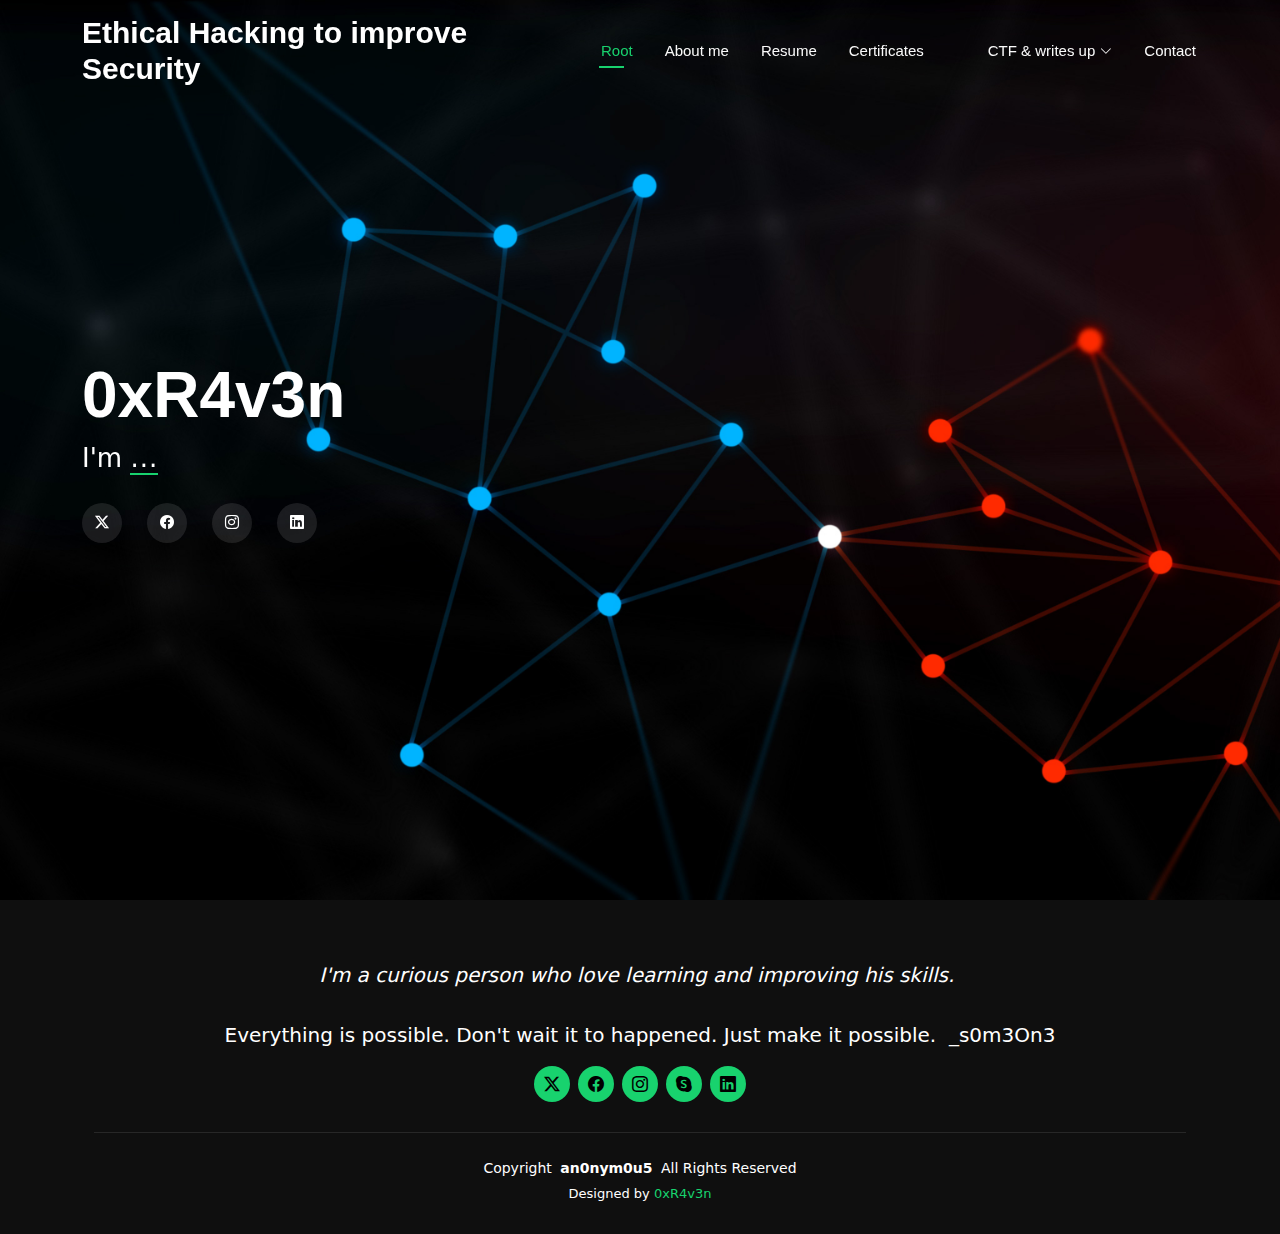
==== index.html @ f0696df4 "Add files via upload" ====
<!DOCTYPE html>
<html lang="en">

<meta http-equiv="Content-Security-Policy" content="default-src 'self'; script-src 'self' https://fonts.googleapis.com; style-src 'self' https://fonts.googleapis.com;">
  <meta charset="utf-8">
  <meta content="width=device-width, initial-scale=1.0" name="viewport">
  <title>Index - 0xR4v3n</title>
  <meta name="description" content="">
  <meta name="keywords" content="">

  <!-- Favicons -->
  <link href="assets/img/favicon.png" rel="icon">
  <link href="assets/img/apple-touch-icon.png" rel="apple-touch-icon">

  <!-- Fonts -->
  <link href="https://fonts.googleapis.com" rel="preconnect">
  <link href="https://fonts.gstatic.com" rel="preconnect" crossorigin>
  <link href="https://fonts.googleapis.com/css2?family=Roboto:ital,wght@0,100;0,300;0,400;0,500;0,700;0,900;1,100;1,300;1,400;1,500;1,700;1,900&family=Poppins:ital,wght@0,100;0,200;0,300;0,400;0,500;0,600;0,700;0,800;0,900;1,100;1,200;1,300;1,400;1,500;1,600;1,700;1,800;1,900&family=Raleway:ital,wght@0,100;0,200;0,300;0,400;0,500;0,600;0,700;0,800;0,900;1,100;1,200;1,300;1,400;1,500;1,600;1,700;1,800;1,900&display=swap" rel="stylesheet">

  <!-- Vendor CSS Files -->
  <link href="assets/vendor/bootstrap/css/bootstrap.min.css" rel="stylesheet">
  <link href="assets/vendor/bootstrap-icons/bootstrap-icons.css" rel="stylesheet">
  <link href="assets/vendor/aos/aos.css" rel="stylesheet">
  <link href="assets/vendor/swiper/swiper-bundle.min.css" rel="stylesheet">
  <link href="assets/vendor/glightbox/css/glightbox.min.css" rel="stylesheet">

  <!-- Main CSS File -->
  <link href="assets/css/main.css" rel="stylesheet">

  <!-- =======================================================
  * Template Name: Personal
  * Template URL: https://bootstrapmade.com/personal-free-resume-bootstrap-template/
  * Updated: Aug 07 2024 with Bootstrap v5.3.3
  * Author: BootstrapMade.com
  * License: https://bootstrapmade.com/license/
  ======================================================== -->
</head>

<body class="index-page">

  <header id="header" class="header d-flex align-items-center fixed-top">
    <div class="container-fluid container-xl position-relative d-flex align-items-center justify-content-between">

      <a href="index.html" class="logo d-flex align-items-center">
        <!-- Uncomment the line below if you also wish to use an image logo -->
        <!-- <img src="assets/img/logo.png" alt=""> -->
        <h1 class="sitename">Ethical Hacking to improve Security</h1>
      </a>

      <nav id="navmenu" class="navmenu">
        <ul>
          <li><a href="index.html" class="active">Root</a></li>
          <li><a href="about.html">About me</a></li>
          <li><a href="resume.html">Resume</a></li>
          <li><a href="services.html">Certificates</a></li>
          <li><a href="portfolio.html"></a></li>
          <li class="dropdown"><a href="#"><span>CTF & writes up</span> <i class="bi bi-chevron-down toggle-dropdown"></i></a>
            <ul>
              <li><a href="#">Hack the Box</a></li>
              <li class="dropdown"><a href="#"><span>TryHackMe</span> <i class="bi bi-chevron-down toggle-dropdown"></i></a>
                <ul>
                  <li><a href="#">Deep Dropdown 1</a></li>
                  <li><a href="#">Deep Dropdown 2</a></li>
                  <li><a href="#">Deep Dropdown 3</a></li>
                  <li><a href="#">Deep Dropdown 4</a></li>
                  <li><a href="#">Deep Dropdown 5</a></li>
                </ul>
              </li>
              <li><a href="#">Dropdown 2</a></li>
              <li><a href="#">Dropdown 3</a></li>
              <li><a href="#">Dropdown 4</a></li>
            </ul>
          </li>
          <li><a href="contact.html">Contact</a></li>
        </ul>
        <i class="mobile-nav-toggle d-xl-none bi bi-list"></i>
      </nav>

    </div>
  </header>

  <main class="main">

    <!-- Hero Section -->
    <section id="hero" class="hero section dark-background">

      <img src="assets/img/hero-bg.jpg" alt="" data-aos="fade-in">

      <div class="container" data-aos="zoom-out" data-aos-delay="100">
        <h2>0xR4v3n</h2>
        <p>I'm <span class="typed" data-typed-items="Ethical-Hacker, Red Teamer, Jr. Pentester">...</span><span class="typed-cursor typed-cursor--blink"></span></p>
        <div class="social-links">
          <a href="#"><i class="bi bi-twitter-x"></i></a>
          <a href="#"><i class="bi bi-facebook"></i></a>
          <a href="#"><i class="bi bi-instagram"></i></a>
          <a href="#"><i class="bi bi-linkedin"></i></a>
        </div>
      </div>

    </section><!-- /Hero Section -->

  </main>

  <footer id="footer" class="footer dark-background">
    <div class="container">
      <p class="sitename"WHO AM I ? </p>
        <div class="blockquote justify-content-center">
          <p>I'm a curious person who love learning and improving his skills.&nbsp;</p>
          <blockquote>Everything is possible. Don't wait it to happened. Just make it possible.&nbsp; _s0m3On3</blockquote>
        </div>
      <div class="social-links d-flex justify-content-center">
        <a href=""><i class="bi bi-twitter-x"></i></a>
        <a href=""><i class="bi bi-facebook"></i></a>
        <a href=""><i class="bi bi-instagram"></i></a>
        <a href=""><i class="bi bi-skype"></i></a>
        <a href=""><i class="bi bi-linkedin"></i></a>
      </div>
      <div class="container">
        <div class="copyright">
          <span>Copyright</span> <strong class="px-1 sitename">an0nym0u5</strong> <span>All Rights Reserved</span>
        </div>
        <div class="credits">
          <!-- All the links in the footer should remain intact. -->
          <!-- You can delete the links only if you've purchased the pro version. -->
          <!-- Licensing information: https://bootstrapmade.com/license/ -->
          <!-- Purchase the pro version with working PHP/AJAX contact form: [buy-url] -->
          Designed by <a href="https://bootstrapmade.com/">0xR4v3n</a>
        </div>
      </div>
    </div>
  </footer>

  <!-- Scroll Top -->
  <a href="#" id="scroll-top" class="scroll-top d-flex align-items-center justify-content-center"><i class="bi bi-arrow-up-short"></i></a>

  <!-- Preloader -->
  <div id="preloader"></div>

  <!-- Vendor JS Files -->
  <script src="assets/vendor/bootstrap/js/bootstrap.bundle.min.js"></script>
  <script src="assets/vendor/php-email-form/validate.js"></script>
  <script src="assets/vendor/aos/aos.js"></script>
  <script src="assets/vendor/typed.js/typed.umd.js"></script>
  <script src="assets/vendor/purecounter/purecounter_vanilla.js"></script>
  <script src="assets/vendor/waypoints/noframework.waypoints.js"></script>
  <script src="assets/vendor/swiper/swiper-bundle.min.js"></script>
  <script src="assets/vendor/glightbox/js/glightbox.min.js"></script>
  <script src="assets/vendor/imagesloaded/imagesloaded.pkgd.min.js"></script>
  <script src="assets/vendor/isotope-layout/isotope.pkgd.min.js"></script>

  <!-- Main JS File -->
  <script src="assets/js/main.js"></script>

</body>

</html>
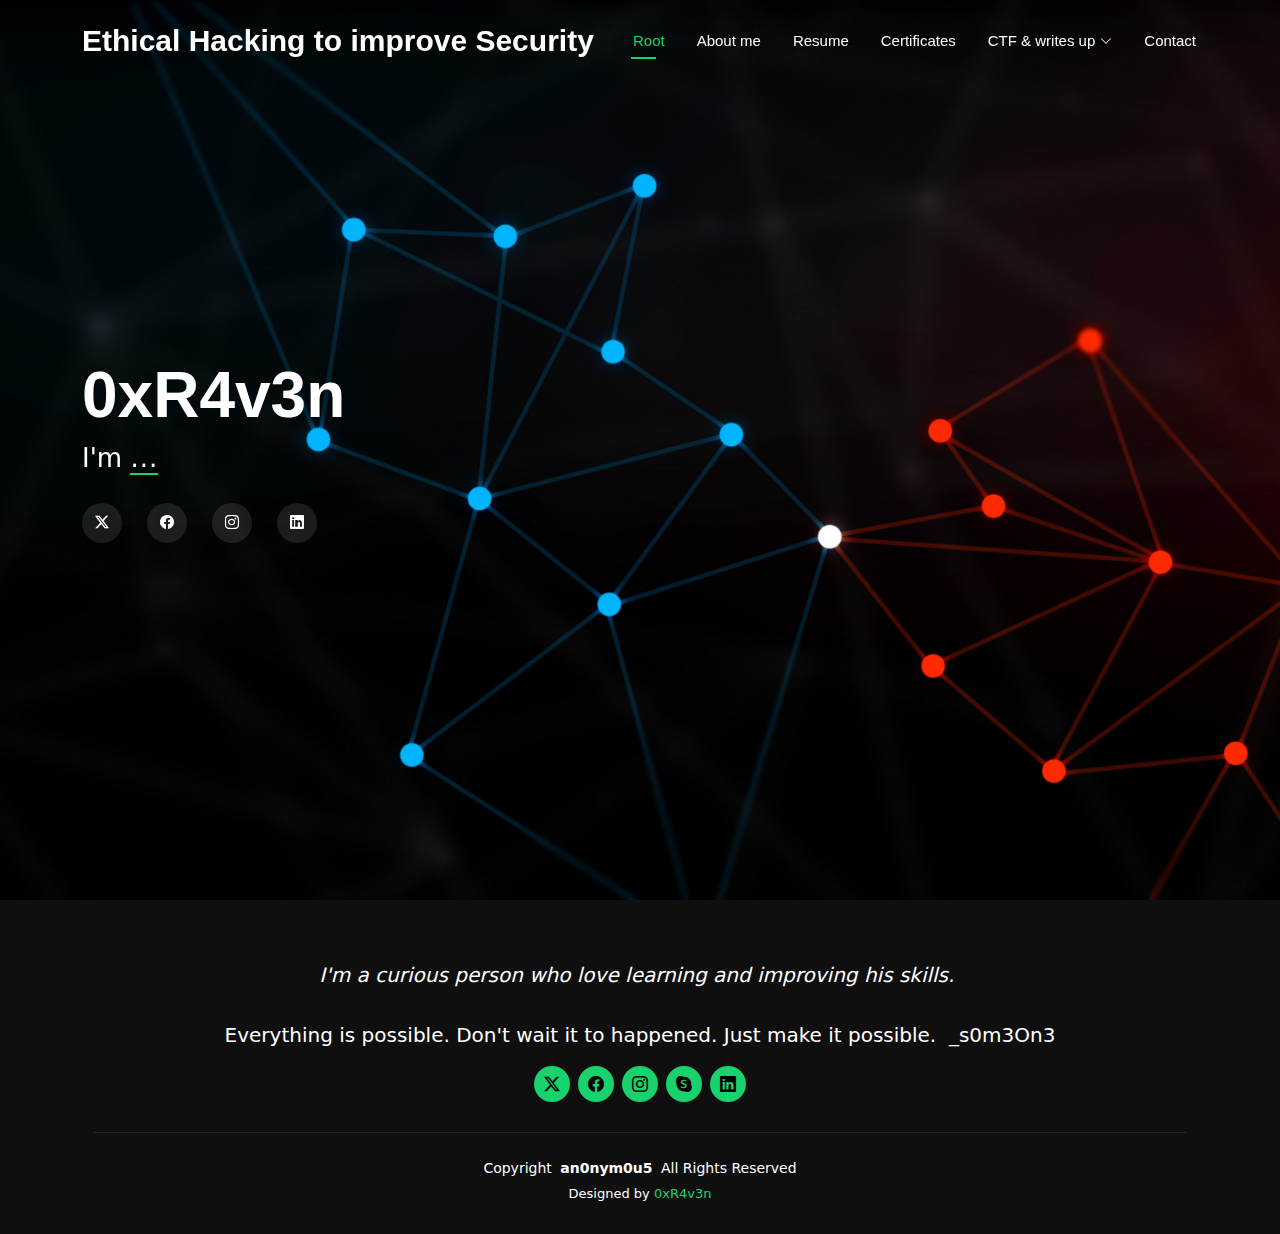
==== commit 0c532045: "Update index.html" ====
--- a/index.html
+++ b/index.html
@@ -26,14 +26,7 @@
 
   <!-- Main CSS File -->
   <link href="assets/css/main.css" rel="stylesheet">
-
-  <!-- =======================================================
-  * Template Name: Personal
-  * Template URL: https://bootstrapmade.com/personal-free-resume-bootstrap-template/
-  * Updated: Aug 07 2024 with Bootstrap v5.3.3
-  * Author: BootstrapMade.com
-  * License: https://bootstrapmade.com/license/
-  ======================================================== -->
+  
 </head>
 
 <body class="index-page">
@@ -53,22 +46,16 @@
           <li><a href="about.html">About me</a></li>
           <li><a href="resume.html">Resume</a></li>
           <li><a href="services.html">Certificates</a></li>
-          <li><a href="portfolio.html"></a></li>
           <li class="dropdown"><a href="#"><span>CTF & writes up</span> <i class="bi bi-chevron-down toggle-dropdown"></i></a>
             <ul>
               <li><a href="#">Hack the Box</a></li>
               <li class="dropdown"><a href="#"><span>TryHackMe</span> <i class="bi bi-chevron-down toggle-dropdown"></i></a>
                 <ul>
-                  <li><a href="#">Deep Dropdown 1</a></li>
-                  <li><a href="#">Deep Dropdown 2</a></li>
-                  <li><a href="#">Deep Dropdown 3</a></li>
-                  <li><a href="#">Deep Dropdown 4</a></li>
-                  <li><a href="#">Deep Dropdown 5</a></li>
+                  <li><a href="#">CTF </a></li>
+                  <li><a href="#">Write Ups</a></li>
                 </ul>
               </li>
-              <li><a href="#">Dropdown 2</a></li>
-              <li><a href="#">Dropdown 3</a></li>
-              <li><a href="#">Dropdown 4</a></li>
+              <li><a href="#">PortSwigger</a></li>
             </ul>
           </li>
           <li><a href="contact.html">Contact</a></li>
@@ -153,4 +140,4 @@
 
 </body>
 
-</html>+</html>
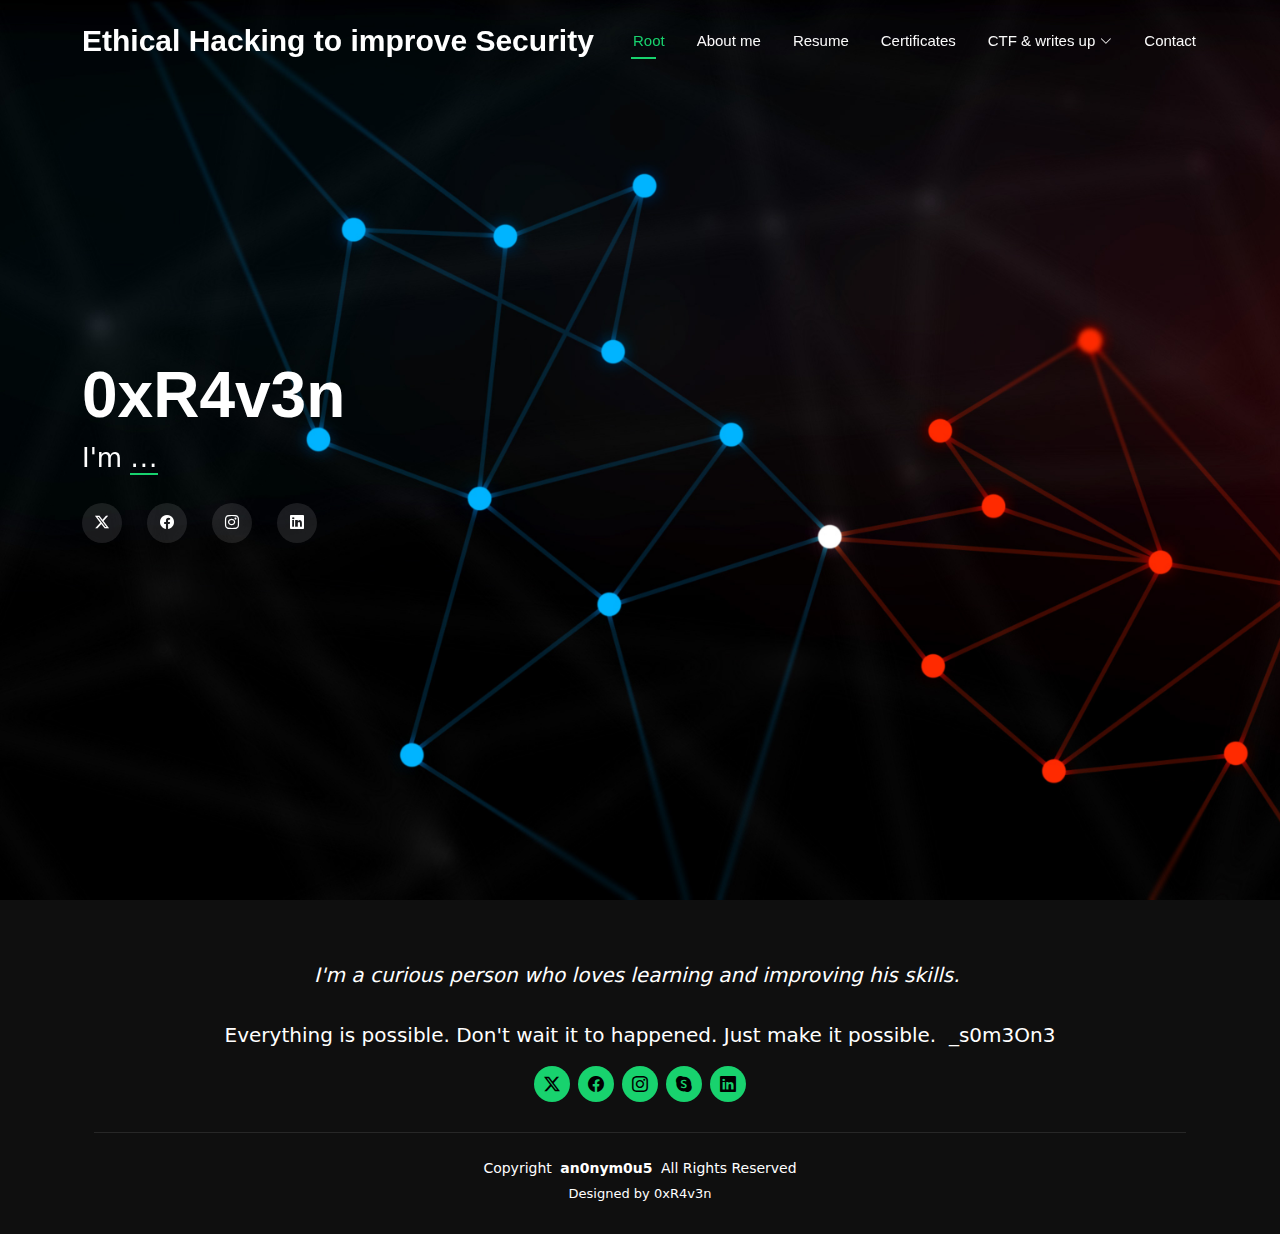
==== commit fa9c23f7: "Update index.html" ====
--- a/index.html
+++ b/index.html
@@ -92,7 +92,7 @@
     <div class="container">
       <p class="sitename"WHO AM I ? </p>
         <div class="blockquote justify-content-center">
-          <p>I'm a curious person who love learning and improving his skills.&nbsp;</p>
+          <p>I'm a curious person who loves learning and improving his skills.&nbsp;</p>
           <blockquote>Everything is possible. Don't wait it to happened. Just make it possible.&nbsp; _s0m3On3</blockquote>
         </div>
       <div class="social-links d-flex justify-content-center">
@@ -107,11 +107,7 @@
           <span>Copyright</span> <strong class="px-1 sitename">an0nym0u5</strong> <span>All Rights Reserved</span>
         </div>
         <div class="credits">
-          <!-- All the links in the footer should remain intact. -->
-          <!-- You can delete the links only if you've purchased the pro version. -->
-          <!-- Licensing information: https://bootstrapmade.com/license/ -->
-          <!-- Purchase the pro version with working PHP/AJAX contact form: [buy-url] -->
-          Designed by <a href="https://bootstrapmade.com/">0xR4v3n</a>
+          Designed by <a>0xR4v3n</a>
         </div>
       </div>
     </div>
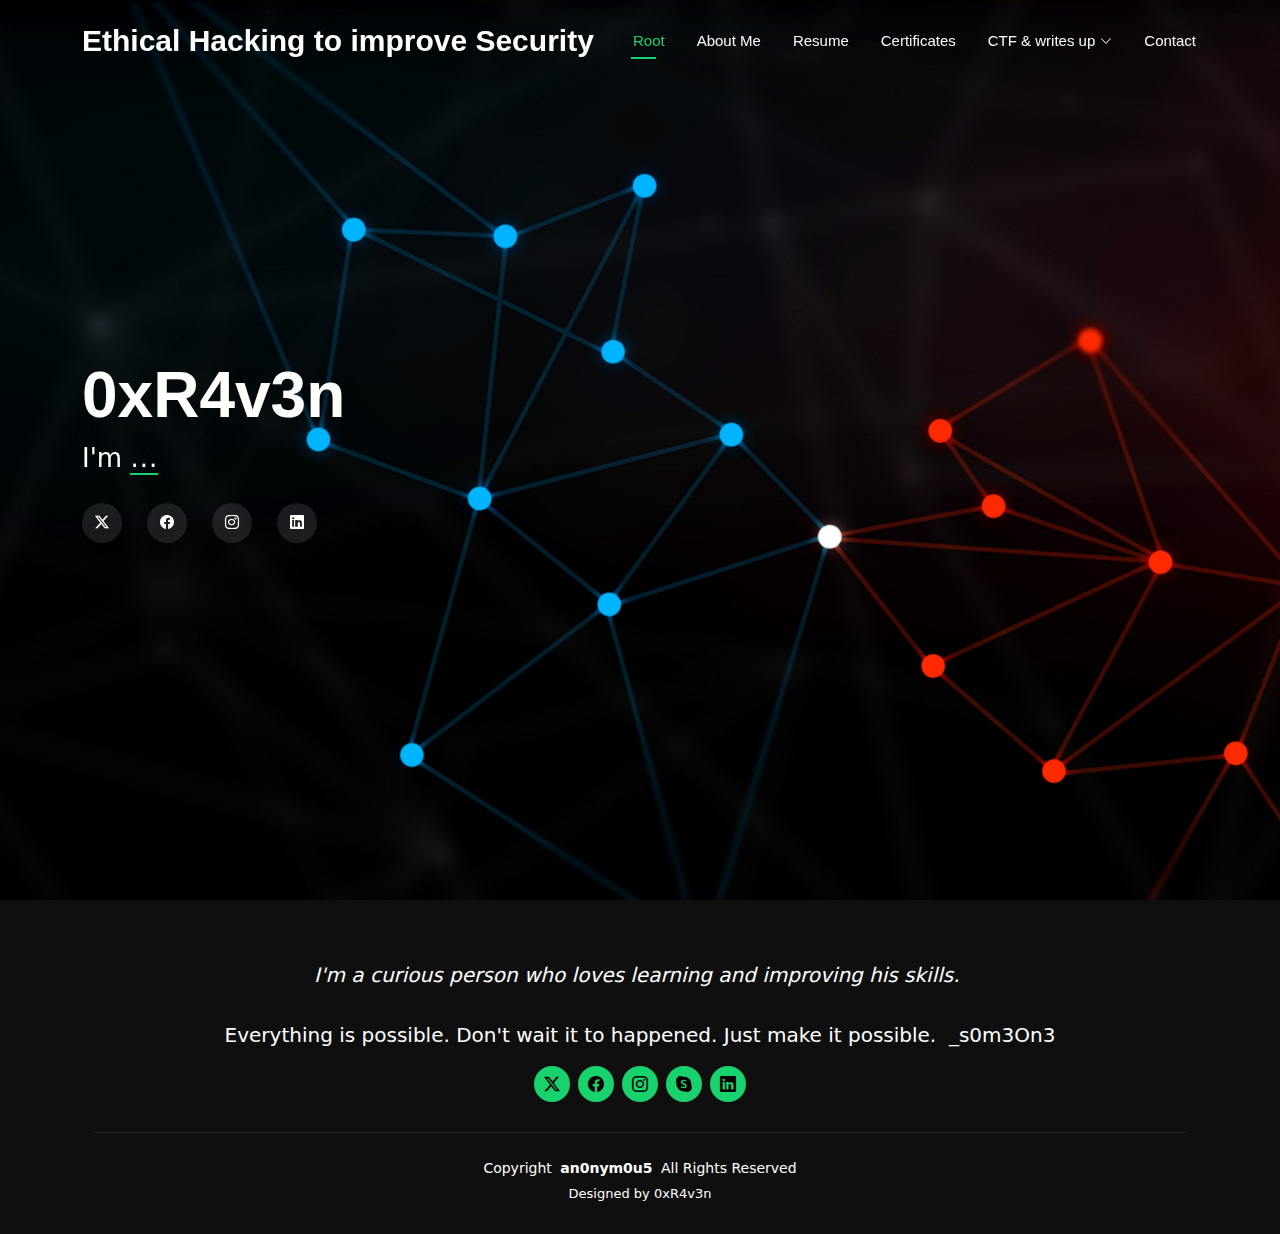
==== commit 6eb2d229: "Update index.html" ====
--- a/index.html
+++ b/index.html
@@ -43,7 +43,7 @@
       <nav id="navmenu" class="navmenu">
         <ul>
           <li><a href="index.html" class="active">Root</a></li>
-          <li><a href="about.html">About me</a></li>
+          <li><a href="about.html">About Me</a></li>
           <li><a href="resume.html">Resume</a></li>
           <li><a href="services.html">Certificates</a></li>
           <li class="dropdown"><a href="#"><span>CTF & writes up</span> <i class="bi bi-chevron-down toggle-dropdown"></i></a>
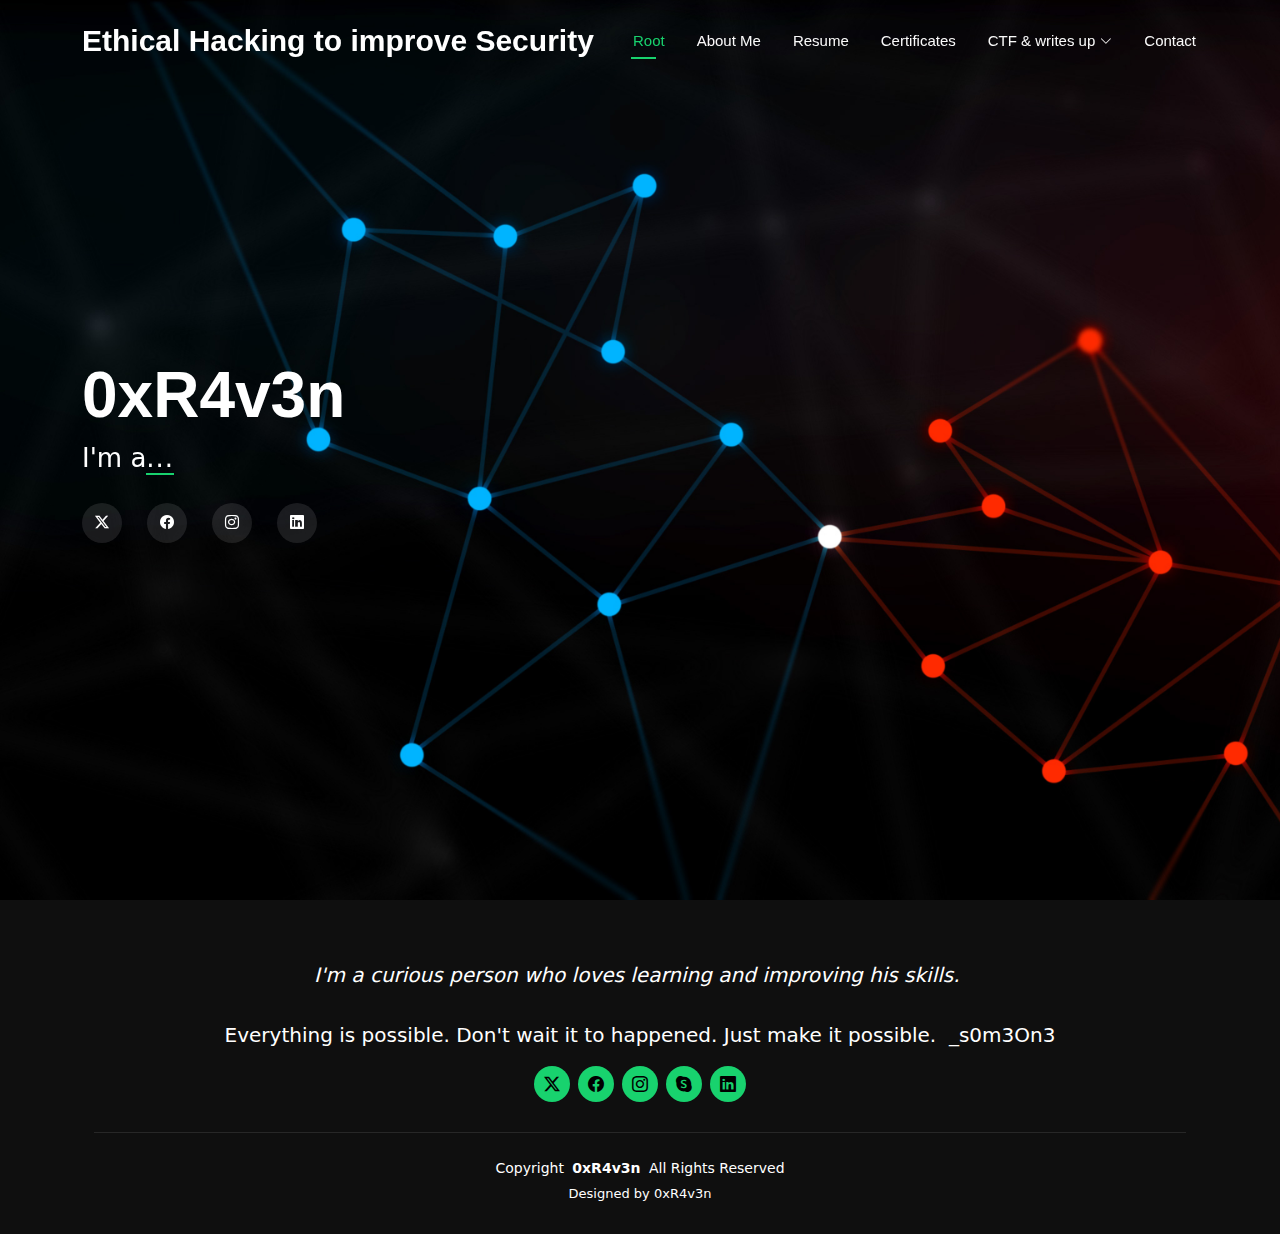
==== commit 7cc5c15f: "Update services.html" ====
--- a/index.html
+++ b/index.html
@@ -75,7 +75,7 @@
 
       <div class="container" data-aos="zoom-out" data-aos-delay="100">
         <h2>0xR4v3n</h2>
-        <p>I'm <span class="typed" data-typed-items="Ethical-Hacker, Red Teamer, Jr. Pentester">...</span><span class="typed-cursor typed-cursor--blink"></span></p>
+        <p>I'm a<span class="typed" data-typed-items="Ethical Hacker, Red Teamer, Jr. Pentester">...</span><span class="typed-cursor typed-cursor--blink"></span></p>
         <div class="social-links">
           <a href="#"><i class="bi bi-twitter-x"></i></a>
           <a href="#"><i class="bi bi-facebook"></i></a>
@@ -90,7 +90,7 @@
 
   <footer id="footer" class="footer dark-background">
     <div class="container">
-      <p class="sitename"WHO AM I ? </p>
+      <p class="sitename"WHO AM I ?></p>
         <div class="blockquote justify-content-center">
           <p>I'm a curious person who loves learning and improving his skills.&nbsp;</p>
           <blockquote>Everything is possible. Don't wait it to happened. Just make it possible.&nbsp; _s0m3On3</blockquote>
@@ -104,7 +104,7 @@
       </div>
       <div class="container">
         <div class="copyright">
-          <span>Copyright</span> <strong class="px-1 sitename">an0nym0u5</strong> <span>All Rights Reserved</span>
+          <span>Copyright</span> <strong class="px-1 sitename">0xR4v3n</strong> <span>All Rights Reserved</span>
         </div>
         <div class="credits">
           Designed by <a>0xR4v3n</a>
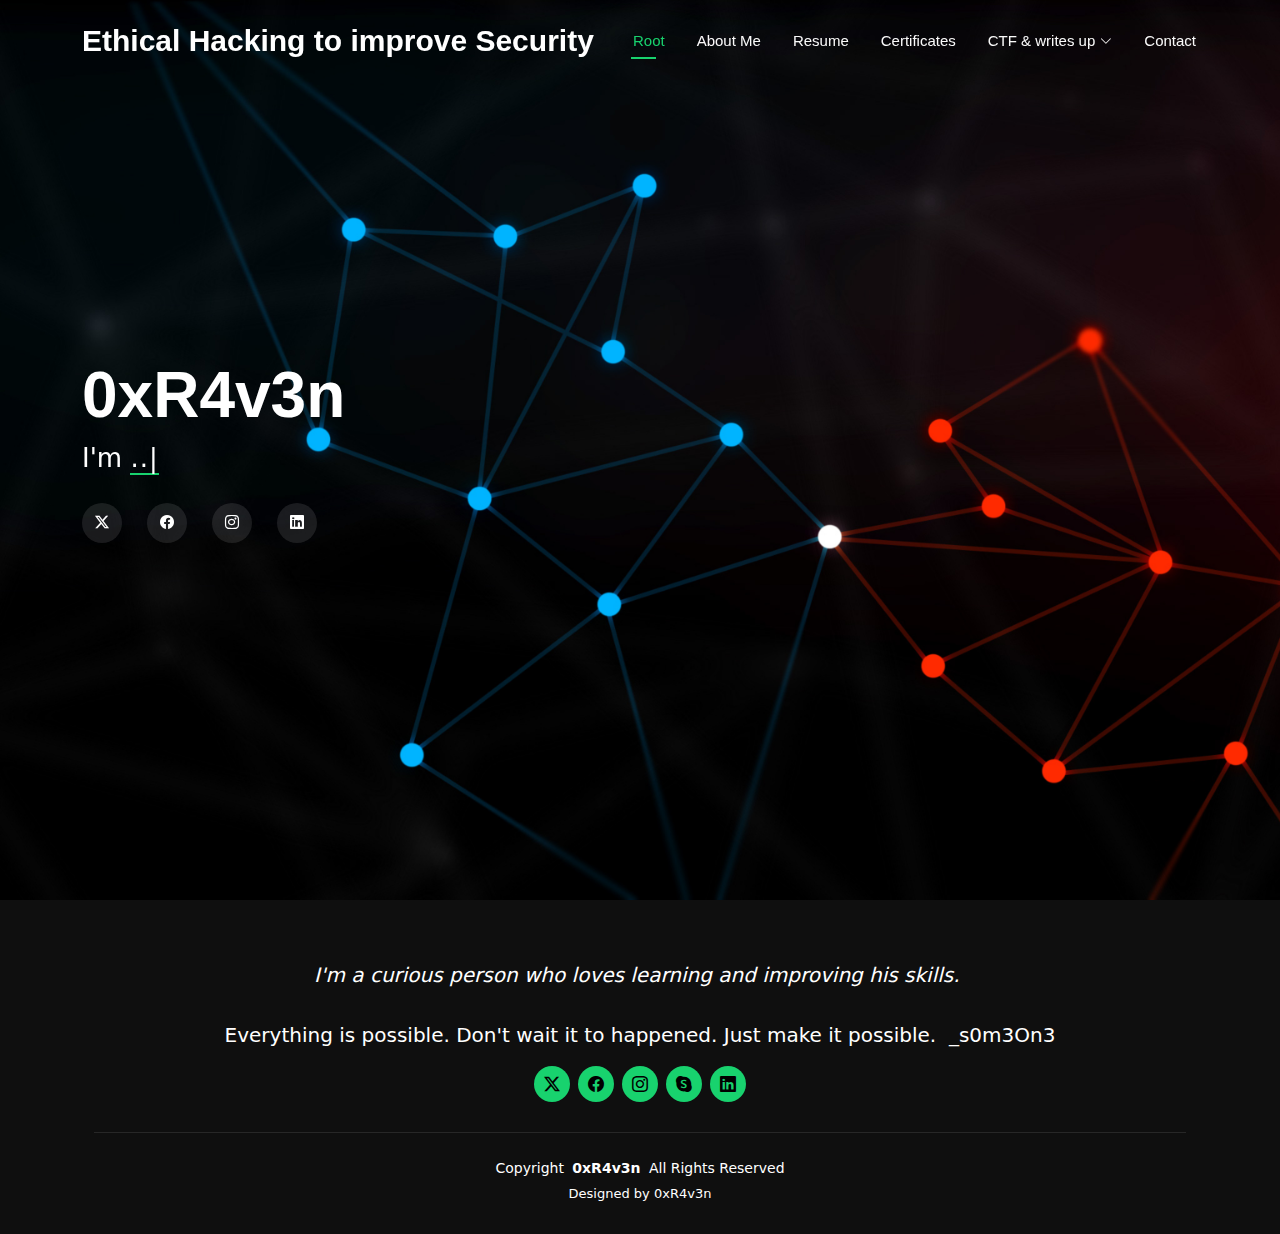
==== commit 22f65d1f: "ok" ====
--- a/index.html
+++ b/index.html
@@ -9,7 +9,7 @@
   <meta name="keywords" content="">
 
   <!-- Favicons -->
-  <link href="assets/img/favicon.png" rel="icon">
+  <link href="assets/img/favicon.jpg" rel="icon">
   <link href="assets/img/apple-touch-icon.png" rel="apple-touch-icon">
 
   <!-- Fonts -->
@@ -75,7 +75,7 @@
 
       <div class="container" data-aos="zoom-out" data-aos-delay="100">
         <h2>0xR4v3n</h2>
-        <p>I'm a<span class="typed" data-typed-items="Ethical Hacker, Red Teamer, Jr. Pentester">...</span><span class="typed-cursor typed-cursor--blink"></span></p>
+        <p>I'm <span class="typed" data-typed-items="Ethical Hacker, Red Teamer, Jr. Pentester">...</span><span class="typed-cursor typed-cursor--blink"></span></p>
         <div class="social-links">
           <a href="#"><i class="bi bi-twitter-x"></i></a>
           <a href="#"><i class="bi bi-facebook"></i></a>
@@ -130,6 +130,7 @@
   <script src="assets/vendor/glightbox/js/glightbox.min.js"></script>
   <script src="assets/vendor/imagesloaded/imagesloaded.pkgd.min.js"></script>
   <script src="assets/vendor/isotope-layout/isotope.pkgd.min.js"></script>
+  <script src="https://cdn.jsdelivr.net/npm/typed.js@2.0.12"></script>
 
   <!-- Main JS File -->
   <script src="assets/js/main.js"></script>
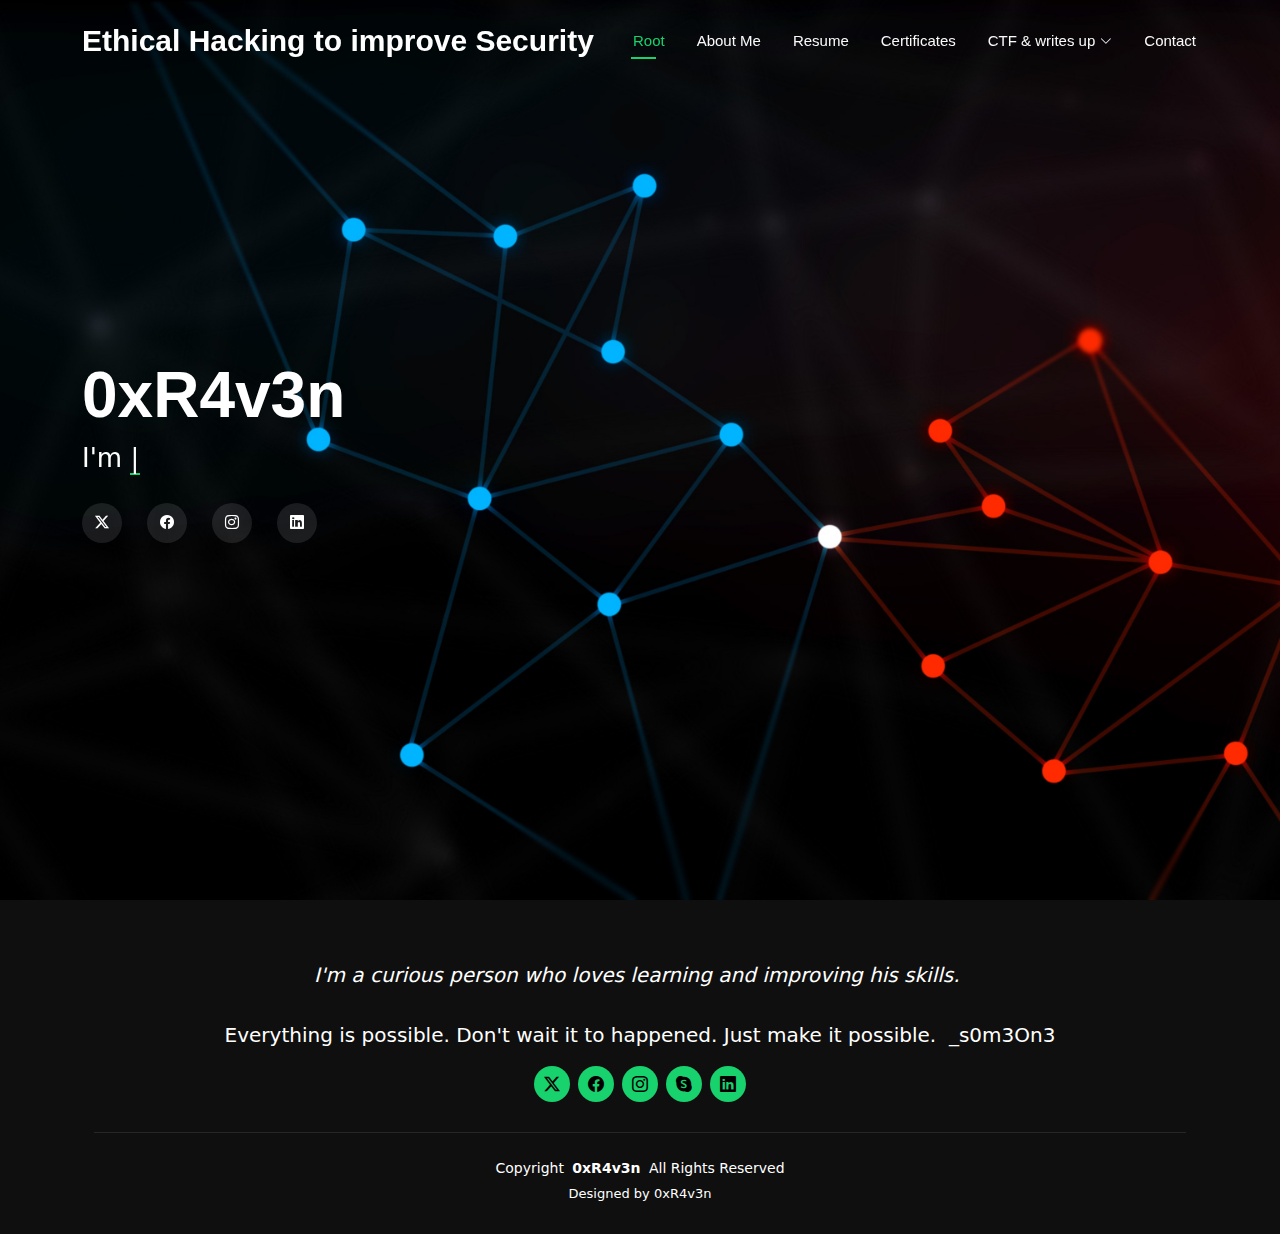
==== commit 00e7604a: "." ====
--- a/index.html
+++ b/index.html
@@ -10,7 +10,6 @@
 
   <!-- Favicons -->
   <link href="assets/img/favicon.jpg" rel="icon">
-  <link href="assets/img/apple-touch-icon.png" rel="apple-touch-icon">
 
   <!-- Fonts -->
   <link href="https://fonts.googleapis.com" rel="preconnect">
@@ -75,7 +74,7 @@
 
       <div class="container" data-aos="zoom-out" data-aos-delay="100">
         <h2>0xR4v3n</h2>
-        <p>I'm <span class="typed" data-typed-items="Ethical Hacker, Red Teamer, Jr. Pentester">...</span><span class="typed-cursor typed-cursor--blink"></span></p>
+        <p>I'm <span class="typed" data-typed-items="Ethical Hacker, Red Teamer, Jr. Pentester"></span><span class="typed-cursor typed-cursor--blink"></span></p>
         <div class="social-links">
           <a href="#"><i class="bi bi-twitter-x"></i></a>
           <a href="#"><i class="bi bi-facebook"></i></a>
--- a/assets/css/main.css
+++ b/assets/css/main.css
@@ -1,15 +1,3 @@
-/**
-* Template Name: Personal
-* Template URL: https://bootstrapmade.com/personal-free-resume-bootstrap-template/
-* Updated: Aug 07 2024 with Bootstrap v5.3.3
-* Author: BootstrapMade.com
-* License: https://bootstrapmade.com/license/
-*/
-
-/*--------------------------------------------------------------
-# Font & Color Variables
-# Help: https://bootstrapmade.com/color-system/
---------------------------------------------------------------*/
 /* Fonts */
 :root {
   --default-font: "Woff",  system-ui, -apple-system, "Segoe UI", Woff, "Helvetica Neue", Arial, "Noto Sans", "Liberation Sans", sans-serif, "Apple Color Emoji", "Segoe UI Emoji", "Segoe UI Symbol", "Noto Color Emoji";
@@ -17,7 +5,7 @@
   --nav-font: "Woff",  sans-serif;
 }
 
-/* Global Colors - The following color variables are used throughout the website. Updating them here will change the color scheme of the entire website */
+/* Global Colors */
 :root { 
   --background-color: #000000; /* Background color for the entire website, including individual sections */
   --default-color: #fafafa; /* Default color used for the majority of the text content across the entire website */
@@ -27,7 +15,7 @@
   --contrast-color: #000000; /* Contrast color for text, ensuring readability against backgrounds of accent, heading, or default colors. */
 }
 
-/* Nav Menu Colors - The following color variables are used specifically for the navigation menu. They are separate from the global colors to allow for more customization options */
+/* Nav Menu Colors */
 :root {
   --nav-color: #fafafa;  /* The default color of the main navmenu links */
   --nav-hover-color: #18d26e; /* Applied to main navmenu links when they are hovered over or active */
@@ -37,7 +25,7 @@
   --nav-dropdown-hover-color: #18d26e; /* Similar to --nav-hover-color, this color is applied to dropdown navigation links when they are hovered over. */
 }
 
-/* Color Presets - These classes override global colors when applied to any section or element, providing reuse of the sam color scheme. */
+/* Color Presets */
 
 .light-background {
   --background-color: #1a1a1a;
@@ -85,58 +73,6 @@
 h6 {
   color: var(--heading-color);
   font-family: var(--heading-font);
-}
-
-/* PHP Email Form Messages
-------------------------------*/
-.php-email-form .error-message {
-  display: none;
-  background: #df1529;
-  color: #ffffff;
-  text-align: left;
-  padding: 15px;
-  margin-bottom: 24px;
-  font-weight: 600;
-}
-
-.php-email-form .sent-message {
-  display: none;
-  color: #ffffff;
-  background: #059652;
-  text-align: center;
-  padding: 15px;
-  margin-bottom: 24px;
-  font-weight: 600;
-}
-
-.php-email-form .loading {
-  display: none;
-  background: var(--surface-color);
-  text-align: center;
-  padding: 15px;
-  margin-bottom: 24px;
-}
-
-.php-email-form .loading:before {
-  content: "";
-  display: inline-block;
-  border-radius: 50%;
-  width: 24px;
-  height: 24px;
-  margin: 0 10px -6px 0;
-  border: 3px solid var(--accent-color);
-  border-top-color: var(--surface-color);
-  animation: php-email-form-loading 1s linear infinite;
-}
-
-@keyframes php-email-form-loading {
-  0% {
-    transform: rotate(0deg);
-  }
-
-  100% {
-    transform: rotate(360deg);
-  }
 }
 
 /*--------------------------------------------------------------
@@ -910,92 +846,6 @@
 }
 
 /*--------------------------------------------------------------
-# Testimonials Section
---------------------------------------------------------------*/
-.testimonials .testimonials-carousel,
-.testimonials .testimonials-slider {
-  overflow: hidden;
-}
-
-.testimonials .testimonial-item {
-  box-sizing: content-box;
-  min-height: 320px;
-}
-
-.testimonials .testimonial-item .testimonial-img {
-  width: 90px;
-  border-radius: 50%;
-  margin: -40px 0 0 40px;
-  position: relative;
-  z-index: 2;
-  border: 6px solid var(--background-color);
-}
-
-.testimonials .testimonial-item h3 {
-  font-size: 18px;
-  font-weight: bold;
-  margin: 10px 0 5px 45px;
-}
-
-.testimonials .testimonial-item h4 {
-  font-size: 14px;
-  color: color-mix(in srgb, var(--default-color), transparent 20%);
-  margin: 0 0 0 45px;
-}
-
-.testimonials .testimonial-item .quote-icon-left,
-.testimonials .testimonial-item .quote-icon-right {
-  color: color-mix(in srgb, var(--accent-color), transparent 50%);
-  font-size: 26px;
-  line-height: 0;
-}
-
-.testimonials .testimonial-item .quote-icon-left {
-  display: inline-block;
-  left: -5px;
-  position: relative;
-}
-
-.testimonials .testimonial-item .quote-icon-right {
-  display: inline-block;
-  right: -5px;
-  position: relative;
-  top: 10px;
-  transform: scale(-1, -1);
-}
-
-.testimonials .testimonial-item p {
-  font-style: italic;
-  margin: 0 15px 0 15px;
-  padding: 20px 20px 60px 20px;
-  background: var(--surface-color);
-  border-radius: 6px;
-  position: relative;
-  z-index: 1;
-}
-
-.testimonials .swiper-wrapper {
-  height: auto;
-}
-
-.testimonials .swiper-pagination {
-  margin-top: 20px;
-  position: relative;
-}
-
-.testimonials .swiper-pagination .swiper-pagination-bullet {
-  width: 12px;
-  height: 12px;
-  background-color: var(--background-color);
-  opacity: 1;
-  border: 1px solid var(--accent-color);
-}
-
-.testimonials .swiper-pagination .swiper-pagination-bullet-active {
-  background-color: var(--accent-color);
-}
-
-/*--------------------------------------------------------------
 # Resume Section
 --------------------------------------------------------------*/
 .resume .resume-title {
